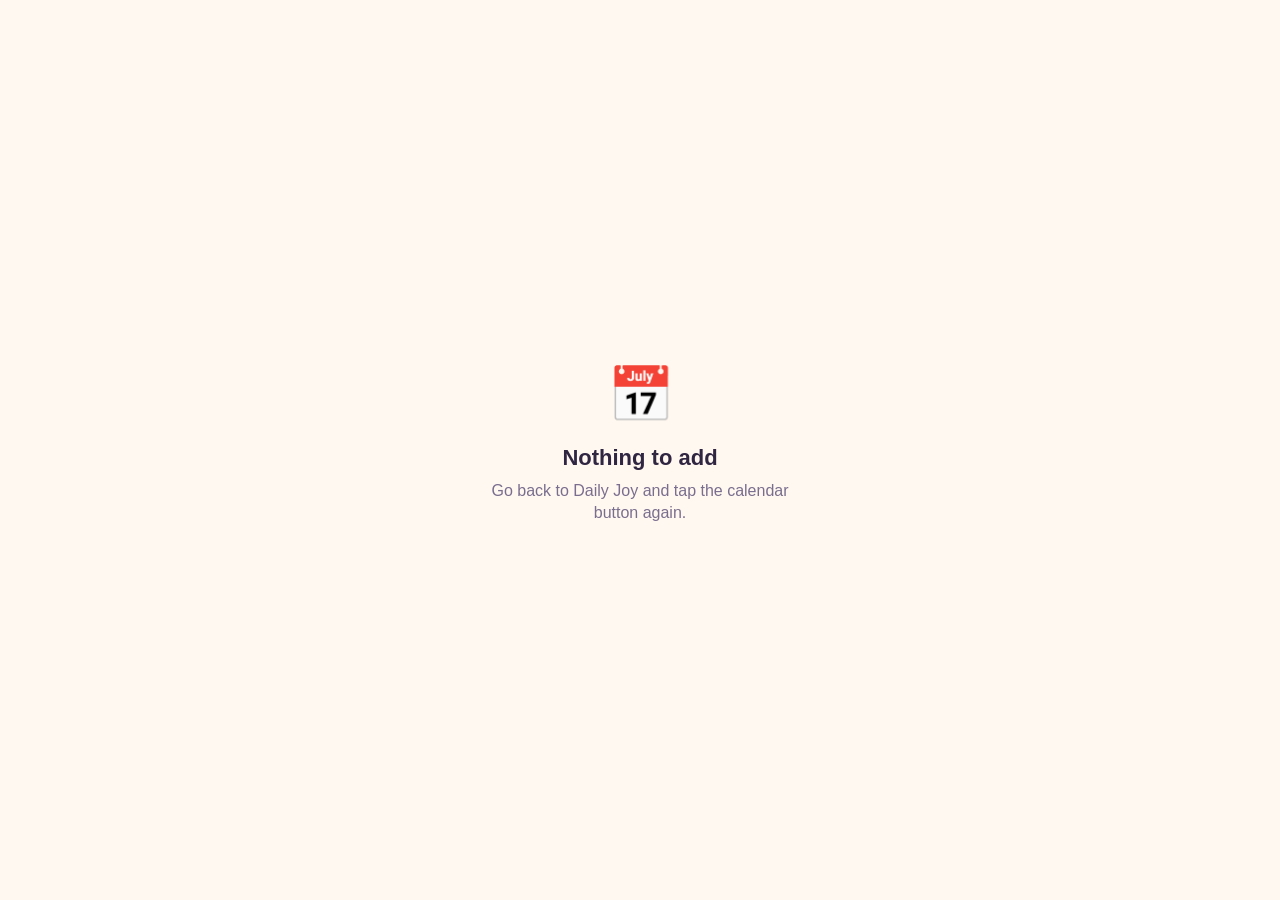
==== cal.html @ 9d01dfdb "Add files via upload" ====
<!doctype html>
<html lang="en">
<head>
<meta charset="utf-8">
<meta name="viewport" content="width=device-width, initial-scale=1">
<title>Add to Calendar · Daily Joy</title>
<style>
  body { margin: 0; min-height: 100vh; display: flex; align-items: center; justify-content: center; text-align: center;
         font: 16px/1.4 -apple-system, BlinkMacSystemFont, "Segoe UI", sans-serif; background: #fff8f0; color: #312642; padding: 24px; box-sizing: border-box; }
  .card { max-width: 340px; }
  .big { font-size: 54px; }
  h1 { font-size: 22px; margin: 10px 0 6px; }
  p { color: #7a6e8e; margin: 0 0 18px; }
  button { font: inherit; font-weight: 800; color: #fff; border: 0; border-radius: 14px; padding: 14px 22px; width: 100%;
           background: linear-gradient(140deg, #ff6384, #ffa743); }
  @media (prefers-color-scheme: dark) { body { background: #151322; color: #f1edfb; } p { color: #aaa2c6; } }
</style>
</head>
<body>
<div class="card">
  <div class="big">📅</div>
  <h1 id="h">Opening Calendar…</h1>
  <p id="p">One moment.</p>
  <button type="button" id="go" hidden>Add to Calendar</button>
</div>
<script>
/* Daily Joy sends reminders here from the Home Screen app (it opens this page in Safari),
   because only Safari itself offers the one-tap "Add to Calendar" screen.
   The event travels in the address: cal.html#d=<calendar text> */
(function () {
  var m = /[#&]d=([^&]*)/.exec(location.hash), ics = '';
  try { ics = m ? decodeURIComponent(m[1]) : ''; } catch (e) {}
  var h = document.getElementById('h'), p = document.getElementById('p'), go = document.getElementById('go');
  if (ics.indexOf('BEGIN:VCALENDAR') !== 0) { h.textContent = 'Nothing to add'; p.textContent = 'Go back to Daily Joy and tap the calendar button again.'; return; }

  function viaWorker() { location.replace('reminder.ics?d=' + encodeURIComponent(ics)); }
  function viaBlob() { location.href = URL.createObjectURL(new Blob([ics], { type: 'text/calendar' })); }
  function open() { if (navigator.serviceWorker && navigator.serviceWorker.controller) viaWorker(); else viaBlob(); }

  go.onclick = open;
  function showButton() { h.textContent = 'Add to Calendar'; p.textContent = 'Tap the button, then tap “Add to Calendar”.'; go.hidden = false; }

  if (!('serviceWorker' in navigator)) { showButton(); return; }
  if (navigator.serviceWorker.controller) { viaWorker(); setTimeout(showButton, 1500); return; }
  // First visit in Safari: install the helper, then continue as soon as it takes over this page.
  var done = false;
  navigator.serviceWorker.addEventListener('controllerchange', function () { if (!done) { done = true; viaWorker(); setTimeout(showButton, 1500); } });
  navigator.serviceWorker.register('sw.js').catch(function () {});
  setTimeout(function () { if (!done) { done = true; showButton(); } }, 4000);
})();
</script>
</body>
</html>
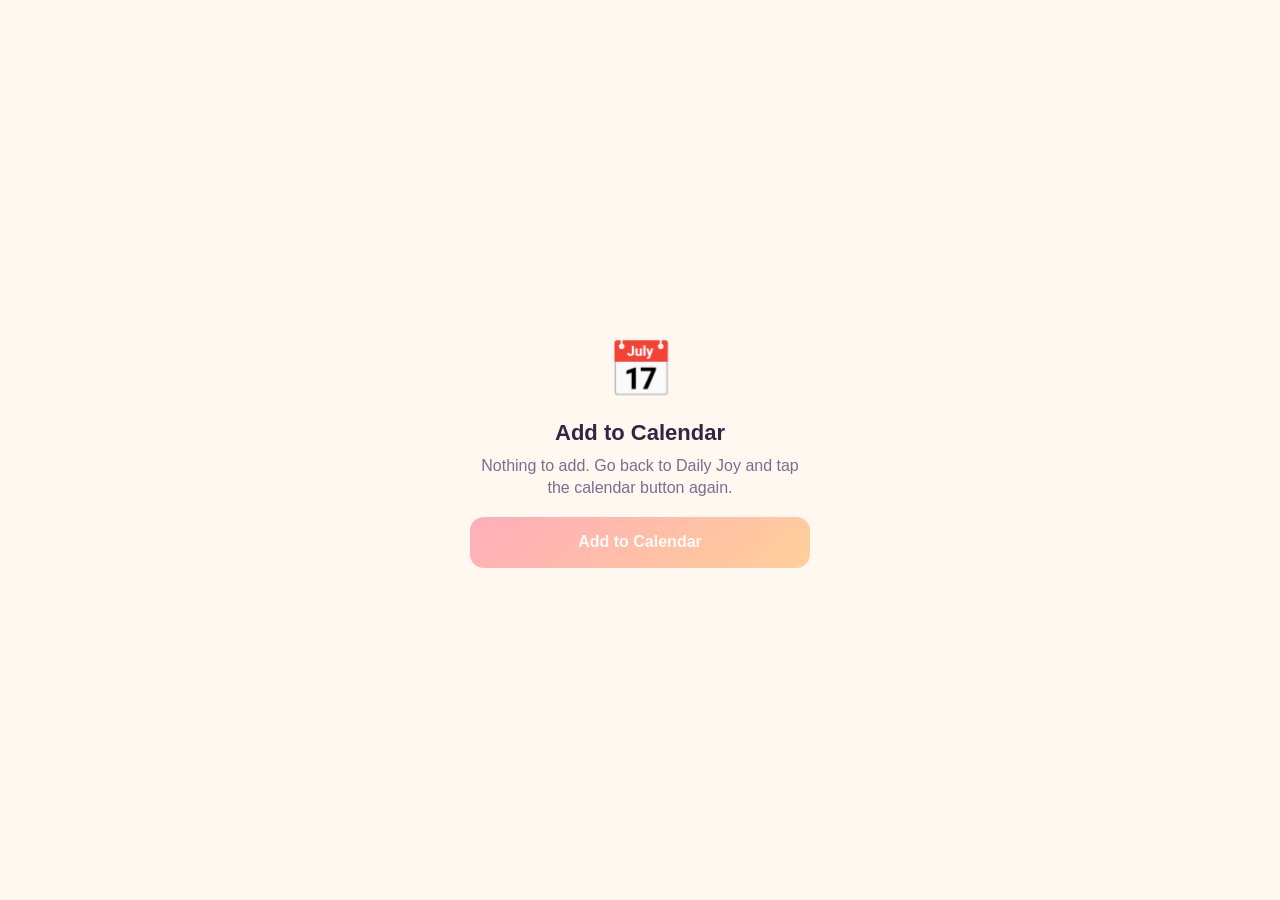
==== commit a5966fba: "Add files via upload" ====
--- a/cal.html
+++ b/cal.html
@@ -5,48 +5,51 @@
 <meta name="viewport" content="width=device-width, initial-scale=1">
 <title>Add to Calendar · Daily Joy</title>
 <style>
+  html, body { background: #fff8f0; color: #312642; }
   body { margin: 0; min-height: 100vh; display: flex; align-items: center; justify-content: center; text-align: center;
-         font: 16px/1.4 -apple-system, BlinkMacSystemFont, "Segoe UI", sans-serif; background: #fff8f0; color: #312642; padding: 24px; box-sizing: border-box; }
-  .card { max-width: 340px; }
+         font: 16px/1.4 -apple-system, BlinkMacSystemFont, "Segoe UI", sans-serif; padding: 24px; box-sizing: border-box; }
+  .card { max-width: 340px; width: 100%; }
   .big { font-size: 54px; }
   h1 { font-size: 22px; margin: 10px 0 6px; }
   p { color: #7a6e8e; margin: 0 0 18px; }
   button { font: inherit; font-weight: 800; color: #fff; border: 0; border-radius: 14px; padding: 14px 22px; width: 100%;
            background: linear-gradient(140deg, #ff6384, #ffa743); }
-  @media (prefers-color-scheme: dark) { body { background: #151322; color: #f1edfb; } p { color: #aaa2c6; } }
+  button:disabled { opacity: .5; }
+  @media (prefers-color-scheme: dark) { html, body { background: #151322; color: #f1edfb; } p { color: #aaa2c6; } }
 </style>
 </head>
 <body>
 <div class="card">
   <div class="big">📅</div>
-  <h1 id="h">Opening Calendar…</h1>
-  <p id="p">One moment.</p>
-  <button type="button" id="go" hidden>Add to Calendar</button>
+  <h1>Add to Calendar</h1>
+  <p id="p">Tap the button below to add this reminder.</p>
+  <button type="button" id="go">Add to Calendar</button>
 </div>
 <script>
-/* Daily Joy sends reminders here from the Home Screen app (it opens this page in Safari),
-   because only Safari itself offers the one-tap "Add to Calendar" screen.
-   The event travels in the address: cal.html#d=<calendar text> */
+/* Daily Joy opens this page in Safari (the Home Screen app can't hand a calendar file to Safari itself).
+   The event travels in the address: cal.html#d=<calendar text>. The button is shown straight away,
+   and the calendar file only opens when you tap it. */
 (function () {
+  var p = document.getElementById('p'), go = document.getElementById('go');
   var m = /[#&]d=([^&]*)/.exec(location.hash), ics = '';
   try { ics = m ? decodeURIComponent(m[1]) : ''; } catch (e) {}
-  var h = document.getElementById('h'), p = document.getElementById('p'), go = document.getElementById('go');
-  if (ics.indexOf('BEGIN:VCALENDAR') !== 0) { h.textContent = 'Nothing to add'; p.textContent = 'Go back to Daily Joy and tap the calendar button again.'; return; }
+  if (ics.indexOf('BEGIN:VCALENDAR') !== 0) {
+    p.textContent = 'Nothing to add. Go back to Daily Joy and tap the calendar button again.';
+    go.disabled = true;
+    return;
+  }
 
-  function viaWorker() { location.replace('reminder.ics?d=' + encodeURIComponent(ics)); }
-  function viaBlob() { location.href = URL.createObjectURL(new Blob([ics], { type: 'text/calendar' })); }
-  function open() { if (navigator.serviceWorker && navigator.serviceWorker.controller) viaWorker(); else viaBlob(); }
+  // Helper that serves the file with the right type (installed by Daily Joy on first use).
+  if ('serviceWorker' in navigator) navigator.serviceWorker.register('sw.js').catch(function () {});
 
-  go.onclick = open;
-  function showButton() { h.textContent = 'Add to Calendar'; p.textContent = 'Tap the button, then tap “Add to Calendar”.'; go.hidden = false; }
-
-  if (!('serviceWorker' in navigator)) { showButton(); return; }
-  if (navigator.serviceWorker.controller) { viaWorker(); setTimeout(showButton, 1500); return; }
-  // First visit in Safari: install the helper, then continue as soon as it takes over this page.
-  var done = false;
-  navigator.serviceWorker.addEventListener('controllerchange', function () { if (!done) { done = true; viaWorker(); setTimeout(showButton, 1500); } });
-  navigator.serviceWorker.register('sw.js').catch(function () {});
-  setTimeout(function () { if (!done) { done = true; showButton(); } }, 4000);
+  go.onclick = function () {
+    if (navigator.serviceWorker && navigator.serviceWorker.controller) {
+      location.href = 'reminder.ics?d=' + encodeURIComponent(ics);
+    } else {
+      // Helper not active yet: open the file directly as a calendar attachment.
+      location.href = URL.createObjectURL(new Blob([ics], { type: 'text/calendar' }));
+    }
+  };
 })();
 </script>
 </body>
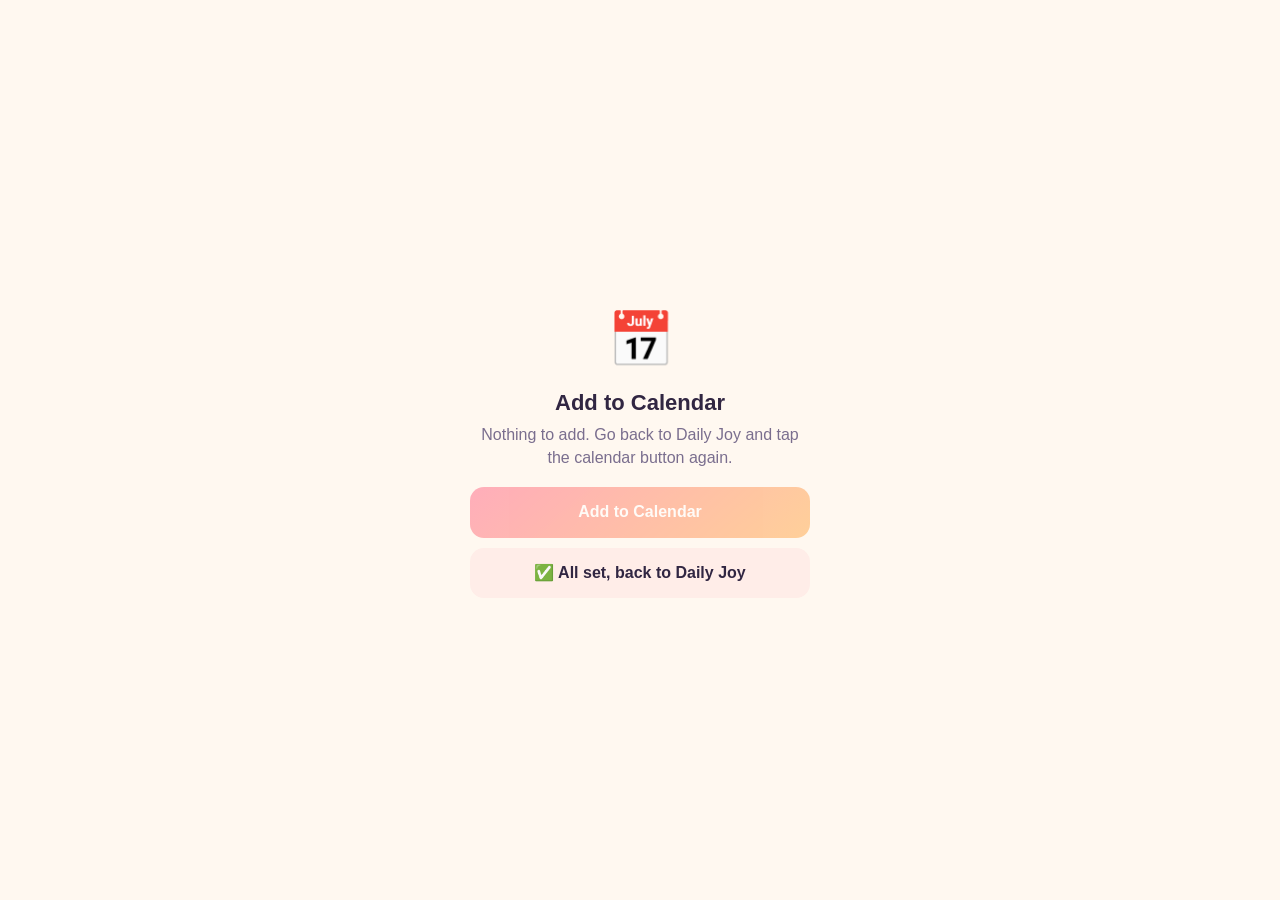
==== commit ddd59597: "Add files via upload" ====
--- a/cal.html
+++ b/cal.html
@@ -15,15 +15,19 @@
   button { font: inherit; font-weight: 800; color: #fff; border: 0; border-radius: 14px; padding: 14px 22px; width: 100%;
            background: linear-gradient(140deg, #ff6384, #ffa743); }
   button:disabled { opacity: .5; }
+  button.ghost { background: transparent; color: #7a6e8e; border: 1.5px solid #e6d8cc; }
+  button.close { margin-top: 10px; background: #ffede8; color: #312642; }
+  [hidden] { display: none !important; }
   @media (prefers-color-scheme: dark) { html, body { background: #151322; color: #f1edfb; } p { color: #aaa2c6; } }
 </style>
 </head>
 <body>
 <div class="card">
-  <div class="big">📅</div>
-  <h1>Add to Calendar</h1>
+  <div class="big" id="big">📅</div>
+  <h1 id="h">Add to Calendar</h1>
   <p id="p">Tap the button below to add this reminder.</p>
   <button type="button" id="go">Add to Calendar</button>
+  <button type="button" id="close" class="close">✅ All set, back to Daily Joy</button>
 </div>
 <script>
 /* Daily Joy opens this page in Safari (the Home Screen app can't hand a calendar file to Safari itself).
@@ -42,7 +46,31 @@
   // Helper that serves the file with the right type (installed by Daily Joy on first use).
   if ('serviceWorker' in navigator) navigator.serviceWorker.register('sw.js').catch(function () {});
 
+  // Remember the tap across a reload (iOS often reloads this page after the Calendar screen closes).
+  var KEY = 'dailyjoy.calTapped';
+  function wasTapped() { try { return sessionStorage.getItem(KEY) === location.hash; } catch (e) { return false; } }
+  function showDone() {
+    document.getElementById('h').textContent = 'All set! ✅';
+    document.getElementById('big').textContent = '🎉';
+    p.textContent = 'If you tapped Add, the reminder is in your Calendar. Tap the button below to go back.';
+    go.textContent = 'Add it again'; go.className = 'ghost';
+    var c = document.getElementById('close');
+    c.parentNode.insertBefore(c, go); // put "All set" first
+  }
+  function back() { if (wasTapped()) showDone(); }
+  document.addEventListener('visibilitychange', function () { if (!document.hidden) back(); });
+  window.addEventListener('pageshow', back);
+  back();
+
+  document.getElementById('close').onclick = function () {
+    try { sessionStorage.removeItem(KEY); } catch (e) {}
+    window.close(); // works when this page was opened as its own window
+    // If it's still here, go back to the app's main screen in this same view.
+    setTimeout(function () { location.replace('./'); }, 250);
+  };
+
   go.onclick = function () {
+    try { sessionStorage.setItem(KEY, location.hash); } catch (e) {}
     if (navigator.serviceWorker && navigator.serviceWorker.controller) {
       location.href = 'reminder.ics?d=' + encodeURIComponent(ics);
     } else {
